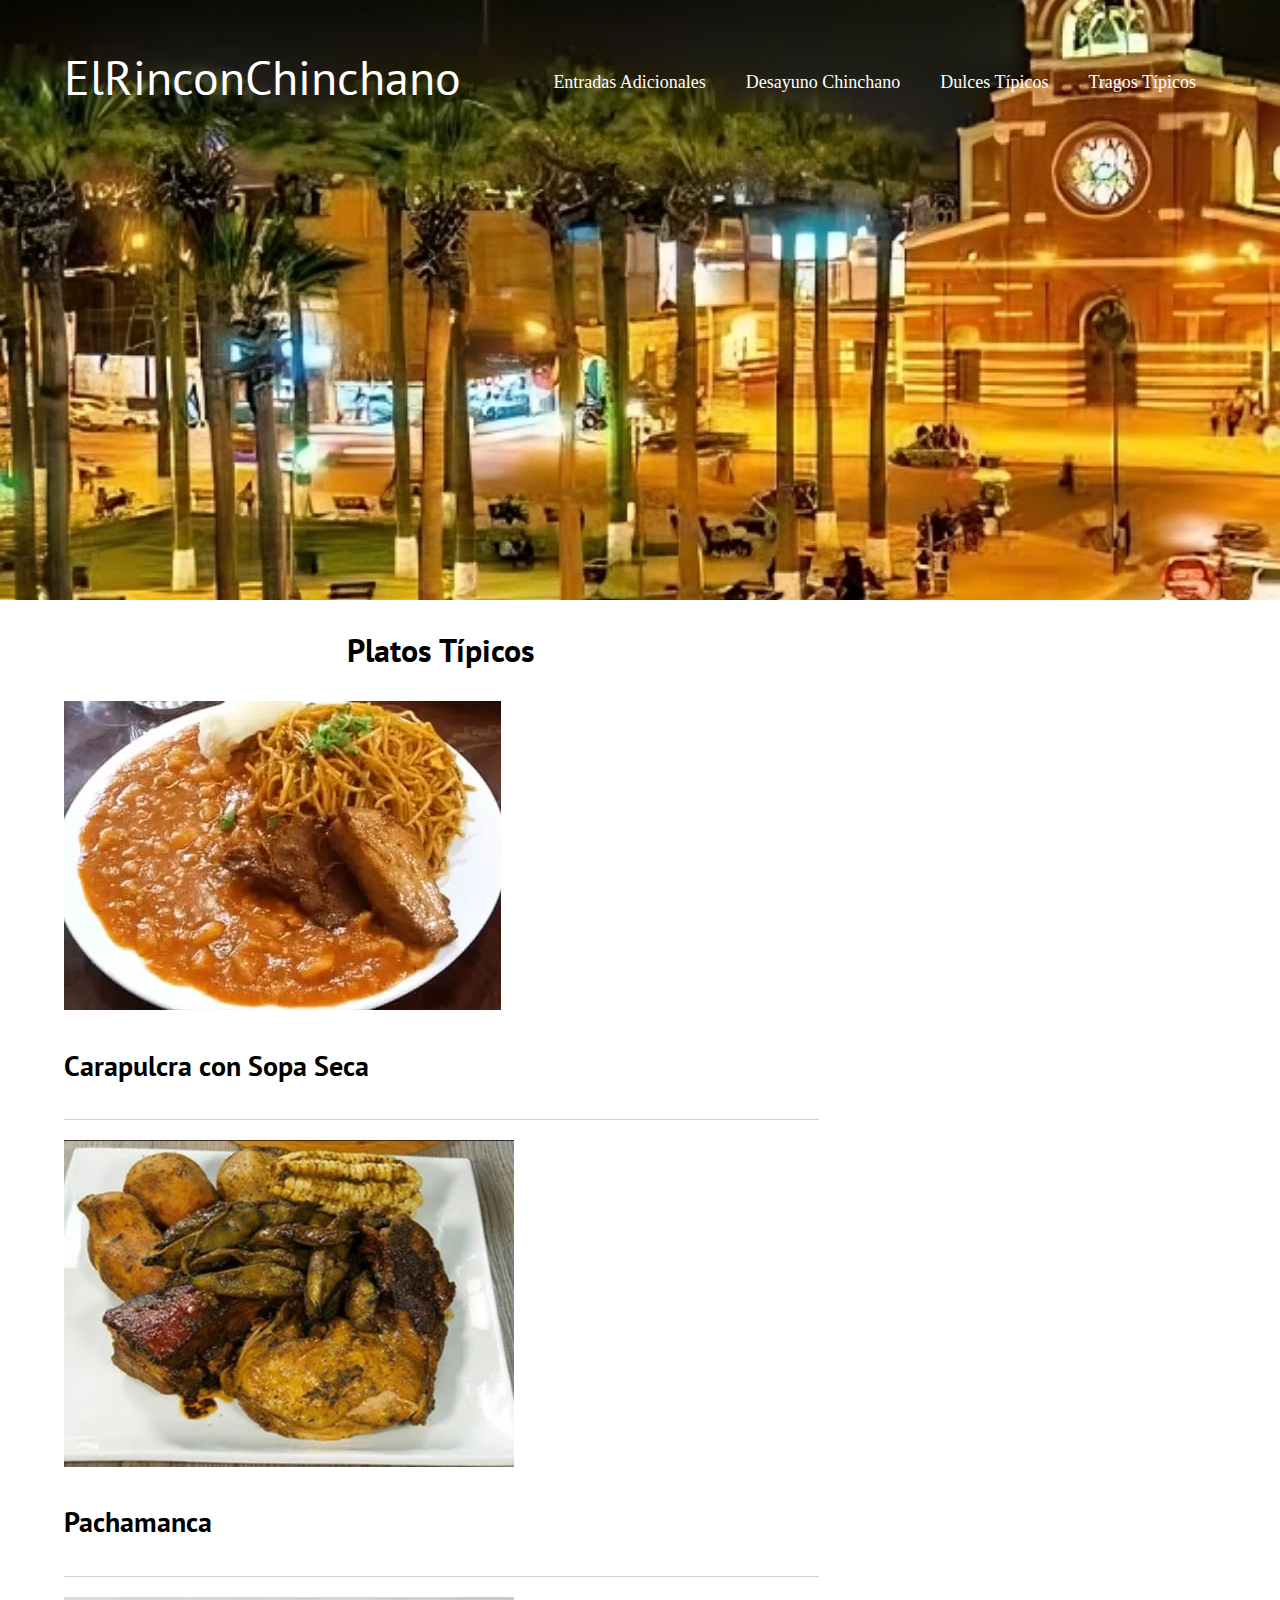
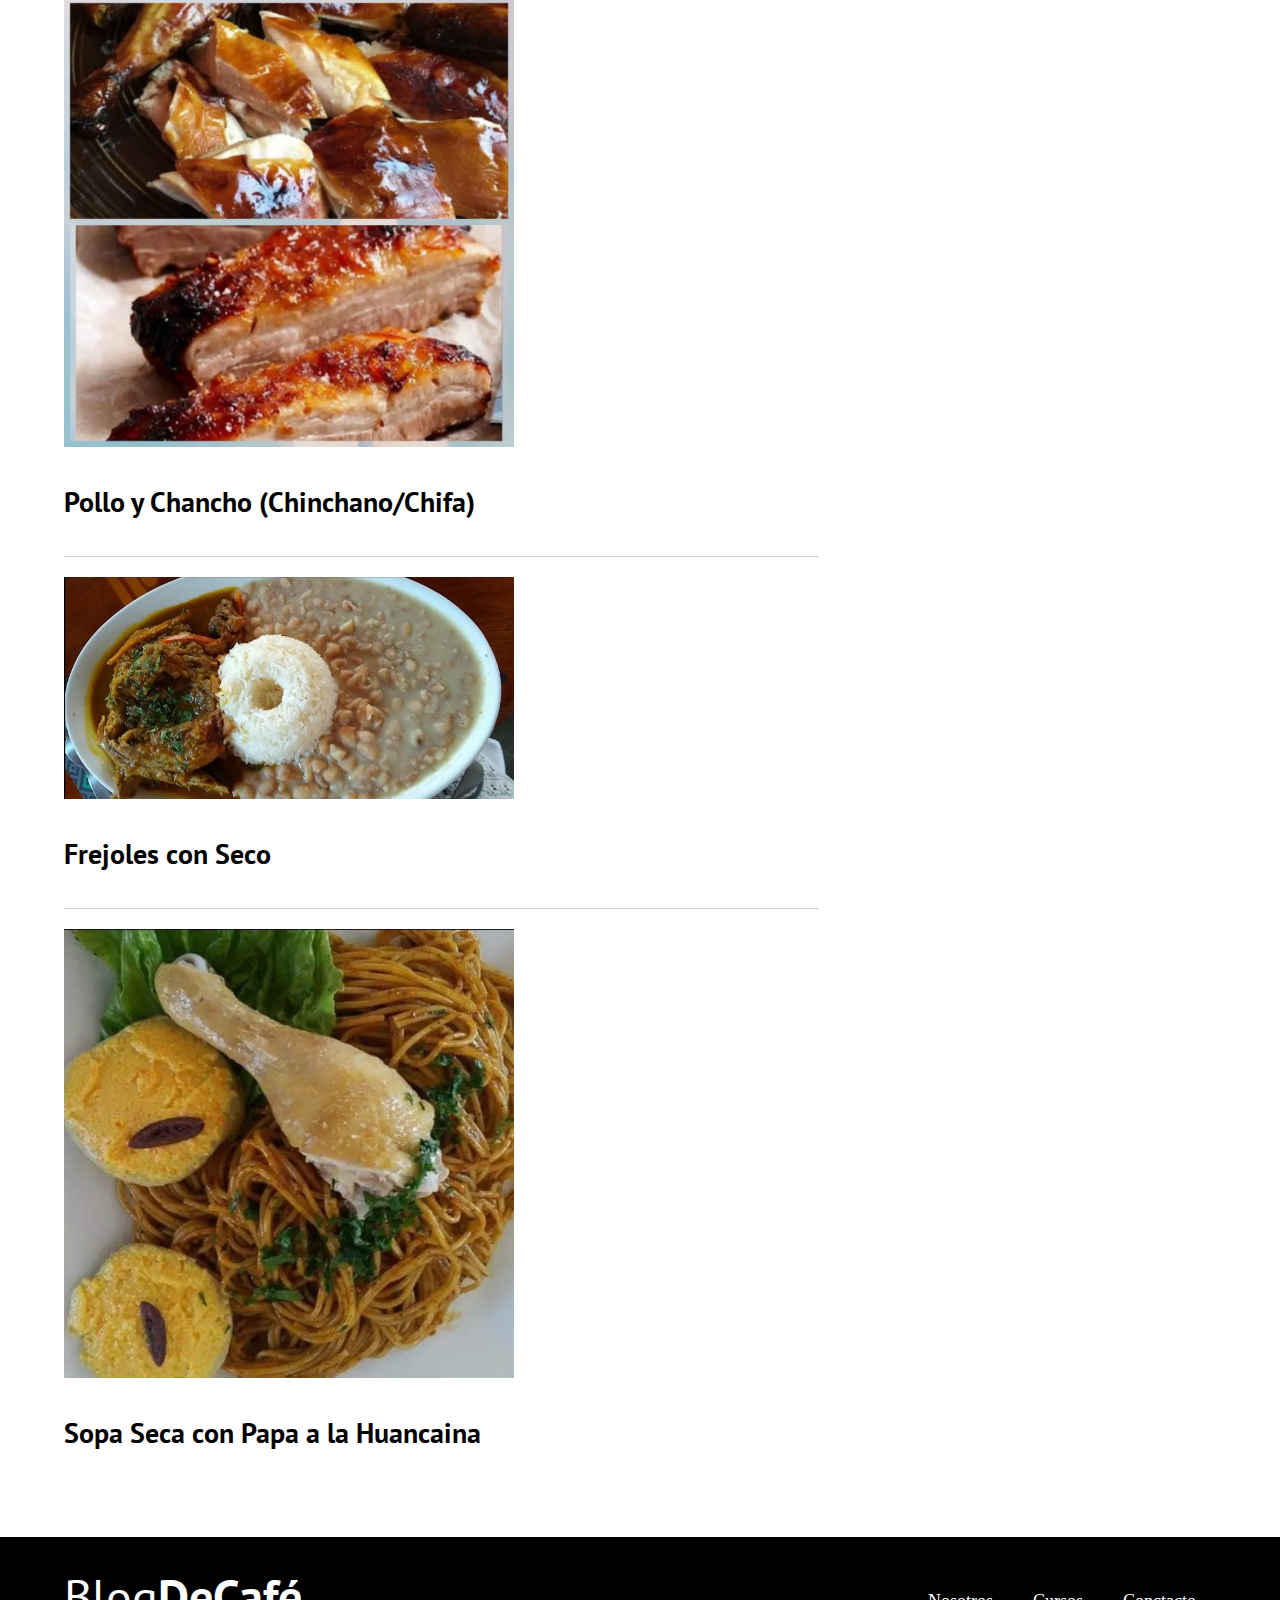
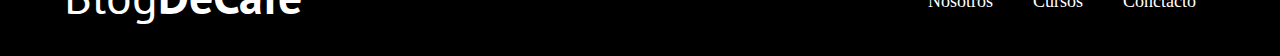
==== index.html @ baa53a36 "configuration site" ====
<!DOCTYPE html>
<html lang="en">
<head>
    <meta charset="UTF-8">
    <meta name="viewport" content="width=device-width, initial-scale=1.0">
    <link rel="prefetch" href="nosotros.html" as="document">

    <!-- Google Tag Manager -->
    <script>(function(w,d,s,l,i){w[l]=w[l]||[];w[l].push({'gtm.start':
    new Date().getTime(),event:'gtm.js'});var f=d.getElementsByTagName(s)[0],
    j=d.createElement(s),dl=l!='dataLayer'?'&l='+l:'';j.async=true;j.src=
    'https://www.googletagmanager.com/gtm.js?id='+i+dl;f.parentNode.insertBefore(j,f);
    })(window,document,'script','dataLayer','GTM-WQG2TFKZ');</script>
    <!-- End Google Tag Manager -->

    <!-- google fonts -->
    <link rel="preconnect" href="https://fonts.googleapis.com/css2?family=Open+Sans&family=PT+Sans:wght@400;700&family=Staatliches&display=swap" crossorigin="crossorigin" as="fonts">
    <link rel="preconnect" href="https://fonts.googleapis.com">
    <link rel="preconnect" href="https://fonts.gstatic.com" crossorigin>
    <link href="https://fonts.googleapis.com/css2?family=Open+Sans&family=PT+Sans:wght@400;700&family=Staatliches&display=swap" rel="stylesheet">
    
    <!-- normalize -->
    <link rel="preload" href="css/normalize.css" as="style">
    <link rel="stylesheet" href="css/normalize.css">
    
    <link rel="preload" href="css/style.css" as="style">
    <link rel="stylesheet" href="css/style.css">
    <title>ElRinconChinchano</title>
</head>
<body>
    <header class="header">
        <div class="contenedor">
            <div class="barra">

                <a href="index.html" class="logo">
                    <h1 class="logo__nombre centrar-texto no-margin">ElRinconChinchano</h1>
                </a>

                <div class="navegacion">
                    <a href="entradas.html" class="navegacion__enlace">Entradas Adicionales</a>
                    <a href="desayuno.html" class="navegacion__enlace">Desayuno Chinchano</a>
                    <a href="tipicos.html" class="navegacion__enlace">Dulces Típicos</a>
                    <a href="tragos.html" class="navegacion__enlace">Tragos Típicos</a>
                </div>
                
            </div>

        </div>
        
    </header>

    <div class="contenedor contenido-principal">
        <main class="blog">
            <h3 class="centrar-texto">Platos Típicos </h3>
            <article class="entrada">
                <div class="entrada__imagen">
                    <img src="img/carapulcra4_webp.webp" alt="imagen blog" loading="lazy">
                </div>
                <div class="entrada__contenido">
                    <h4>Carapulcra con Sopa Seca</h4>
                </div>
            </article>

            <article class="entrada">
                <div class="entrada__imagen">
                    <img src="img/pachamanca.jpg" alt="imagen blog" loading="lazy">
                </div>
                <div class="entrada__contenido">
                    <h4>Pachamanca</h4>
                </div>
            </article>

            <article class="entrada">
                <div class="entrada__imagen">
                    <img src="img/chancho-pollo-webp.webp" alt="imagen blog" loading="lazy">
                </div>
                <div class="entrada__contenido">
                    <h4>Pollo y Chancho (Chinchano/Chifa)</h4>
                </div>
            </article>

            <article class="entrada">
                <div class="entrada__imagen">
                    <img src="img/frejoles Seco.jpg" alt="imagen blog" loading="lazy">
                </div>
                <div class="entrada__contenido">
                    <h4>Frejoles con Seco</h4>
                </div>
            </article>

            <article class="entrada">
                <div class="entrada__imagen">
                    <img src="img/sopa-seca-webp.webp" alt="imagen blog" loading="lazy">
                </div>
                <div class="entrada__contenido">
                    <h4>Sopa Seca con Papa a la  Huancaina</h4>
                </div>
            </article>
           
        </main>
        
    </div>
    <footer class="footer">
        <div class="contenedor">
            <div class="barra">
                <a href="index.html" class="logo">
                    <h1 class="logo__nombre centrar-texto">  Blog<span class="logo__blog">DeCafé</span></h1>
                </a>

                <div class="navegacion">
                    <a href="nosotros.html" class="navegacion__enlace">Nosotros</a>
                    <a href="cursos.html" class="navegacion__enlace">Cursos</a>
                    <a href="contacto.html" class="navegacion__enlace">Conctacto</a>
                </div>
            </div>
        </div>    
    </footer>
   <!-- Google Tag Manager (noscript) -->
    <noscript><iframe src="https://www.googletagmanager.com/ns.html?id=GTM-WQG2TFKZ"
    height="0" width="0" style="display:none;visibility:hidden"></iframe></noscript>
    <!-- End Google Tag Manager (noscript) -->
</body>
</html>
---- css/style.css ----
:root
{
    --fuenteHeadings: 'PT Sans', sans-serif;
    --fuenteParrafos: 'Open Sans', sans-serif;
    --primario: #784D3C;
    --blanco:#ffffff;
    --negro:#000000;
    --gris:#D1D0D0;
}

html 
{
    box-sizing: border-box;
    font-size: 62.5%;          /* 1 rem  es 10 px */
}
  
  *, *:before, *:after 
{
    box-sizing: inherit;
}

p
{
    font-size: 1.8rem;
    font-family: Arial, Helvetica, sans-serif;
    line-height: 2;
}
  

/* Globales */

.contenedor
{
    max-width: 120rem;
    width: 90%;
    margin: 0 auto;
}

a
{
    text-decoration: none;
}

h1,h2,h3,h4
{
    font-family: var(--fuenteHeadings);
}

h1
{
    font-size: 4.8rem;
}


h2
{
    font-size: 4rem;
}

h3
{
    font-size: 3.2rem;
}


h4
{
    font-size: 2.8rem;
}

img
{
    max-width: 100%;
}

/* Utilidades */
.no-margin
{
    margin: 0;
}

.no-padding
{
    padding: 0;
}

.centrar-texto
{
    text-align: center;
}    
 
.lado-derecha
{
    text-align: left;
}

.header
{
    background-image: url(../img/chincha_transformed_1.jpeg);
    height: 60rem;
    background-size: cover;
    background-position: center center;
    padding-top: 5rem;
   

}

.header__texto
{
    text-align: center;
    color: var(--blanco);
    padding-top: 17rem;
    /* margin-top: 15rem; */
}

.desayuno
{
    margin-left: 5rem;
}


.logo
{
    color: var(--blanco);
}

.logo__nombre
{
    font-weight: 400;

}

.logo__blog
{
    font-weight: 700;

}

@media (min-width: 768px) 
{
     .barra
     {
        display: flex;
        justify-content: space-between;
        align-items: center;
     }
}

@media (min-width: 768px) 
{
    .navegacion
    {
        display: flex;
        /* justify-content: space-between; */
        gap: 2rem;
    }
    
}


.navegacion__enlace
{
    display: block;
    color: var(--blanco);
    font-size: 1.8rem;
    text-align: center;
    margin-top: 1rem;
 
    
}

@media (min-width: 768px) 
{
    .navegacion__enlace
    {
        margin-right: 2rem;
        /* flex-basis: calc(33.3% - 2rem); */
    }
}


.header_mensaje
{
    font-size: 1.8rem;
    padding-top: 2rem;
}


@media (min-width: 768px) 
{
    .contenido-principal
    {
        display: grid;
        grid-template-columns: 2fr 1fr;
        grid-gap: 2rem;
    } 
}

.entrada
{
    border-bottom: 1px solid var(--gris);
    margin-bottom: 2rem;
}

.entrada:last-child
{
    border-bottom: none;
    margin-bottom: 0;
}

@media (min-width: 768px) 
{
    .entrada__imagen img
    {
        max-width: 45rem;
       
    }

}



.boton
{
    display: block;
    font-family: var(--fuenteHeadings);
    font-size: 1.8rem;
    font-weight: 700;
    text-transform: uppercase;
    color: var(--blanco);
    text-align: center;
    padding: 1rem 2rem;
    margin: 2rem 0;
    border: none;

}

.boton:hover
{
    cursor: pointer;
}

@media (min-width: 768px) 
{
    .boton
    {
        display: inline-block;
        /* margin-left: 75%; */
    }
}



.boton-primario
{
    background-color: var(--negro);
}

.boton-secundario
{
    background-color: var(--primario);
}

.curso
{
    list-style: none;
    border-bottom: 2px solid var(--gris);
    margin-bottom: 2rem;
}

.curso:last-child
{
    border-bottom: none;
    margin-bottom: 0;
}

.curso__label
{
    font-family: var(--fuenteHeadings);
    font-weight: 700;
}

.curso__info
{
    font-weight: 400;
}

/* Footer */

.footer
{
    background-color: var(--negro);
    margin-top: 5rem
}

/* Nosotros */

@media (min-width: 768px) 
{
    .sobre--nosotros
    {
        /* display: grid;
        grid-template-columns: repeat(2, 1fr);
        column-gap: 2rem;
        padding-bottom: 2rem; */

        display: flex;
        justify-content: space-between;
    }
    
    .sobre--nosotros__imagen
    {
        flex: 0 0 calc(50% - 2rem);
    }

    .sobre--nosotros__texto
    {
        flex: 0 0 calc(50% - 2rem);
    }
}

@media (min-width: 768px) 
{
    .curso--widget
    {
        display: grid;
        grid-template-columns: 1fr 2fr;
        column-gap: 2rem;
        border-bottom: 2px solid var(--gris);
        padding-bottom: 2rem;
        margin-top: 2rem;
    } 

    .curso--widget:last-child
    {
        border-bottom: none;
    }
}

/* Contacto */

.contacto-bk
{
    background-image: url(../img/contacto.jpg);
    height: 40rem;
    background-repeat: no-repeat;
    background-size: cover;
}

/* Formulario */

.formulario
{
    margin: -5rem auto 0 auto;
    width: 95%;
    background-color: var(--blanco);
    padding: 5rem;
}

.campo
{
    display: flex;
    margin-bottom: 2rem;
}

.campo__label
{
    flex: 0 0 9rem;
    text-align: right;
    padding-right: 2rem;
}

.campo__field
{
    flex: 1;
}

.campo__field--textarea
{
    height: 20rem;
    width: 40rem;
}


 

/* @media (max-width: 768px) 
{
    .btn
    {
        width: 100%;
        flex: 1;
    }  
     
} */

.btn
{
    display: block;
    /* margin-left: auto; */
    width: 100%;
}

@media (min-width: 768px) 
{
    .boton
    {
        width: auto;
        margin-left: auto;
    } 
}
---- css/style.css ----
:root
{
    --fuenteHeadings: 'PT Sans', sans-serif;
    --fuenteParrafos: 'Open Sans', sans-serif;
    --primario: #784D3C;
    --blanco:#ffffff;
    --negro:#000000;
    --gris:#D1D0D0;
}

html 
{
    box-sizing: border-box;
    font-size: 62.5%;          /* 1 rem  es 10 px */
}
  
  *, *:before, *:after 
{
    box-sizing: inherit;
}

p
{
    font-size: 1.8rem;
    font-family: Arial, Helvetica, sans-serif;
    line-height: 2;
}
  

/* Globales */

.contenedor
{
    max-width: 120rem;
    width: 90%;
    margin: 0 auto;
}

a
{
    text-decoration: none;
}

h1,h2,h3,h4
{
    font-family: var(--fuenteHeadings);
}

h1
{
    font-size: 4.8rem;
}


h2
{
    font-size: 4rem;
}

h3
{
    font-size: 3.2rem;
}


h4
{
    font-size: 2.8rem;
}

img
{
    max-width: 100%;
}

/* Utilidades */
.no-margin
{
    margin: 0;
}

.no-padding
{
    padding: 0;
}

.centrar-texto
{
    text-align: center;
}    
 
.lado-derecha
{
    text-align: left;
}

.header
{
    background-image: url(../img/chincha_transformed_1.jpeg);
    height: 60rem;
    background-size: cover;
    background-position: center center;
    padding-top: 5rem;
   

}

.header__texto
{
    text-align: center;
    color: var(--blanco);
    padding-top: 17rem;
    /* margin-top: 15rem; */
}

.desayuno
{
    margin-left: 5rem;
}


.logo
{
    color: var(--blanco);
}

.logo__nombre
{
    font-weight: 400;

}

.logo__blog
{
    font-weight: 700;

}

@media (min-width: 768px) 
{
     .barra
     {
        display: flex;
        justify-content: space-between;
        align-items: center;
     }
}

@media (min-width: 768px) 
{
    .navegacion
    {
        display: flex;
        /* justify-content: space-between; */
        gap: 2rem;
    }
    
}


.navegacion__enlace
{
    display: block;
    color: var(--blanco);
    font-size: 1.8rem;
    text-align: center;
    margin-top: 1rem;
 
    
}

@media (min-width: 768px) 
{
    .navegacion__enlace
    {
        margin-right: 2rem;
        /* flex-basis: calc(33.3% - 2rem); */
    }
}


.header_mensaje
{
    font-size: 1.8rem;
    padding-top: 2rem;
}


@media (min-width: 768px) 
{
    .contenido-principal
    {
        display: grid;
        grid-template-columns: 2fr 1fr;
        grid-gap: 2rem;
    } 
}

.entrada
{
    border-bottom: 1px solid var(--gris);
    margin-bottom: 2rem;
}

.entrada:last-child
{
    border-bottom: none;
    margin-bottom: 0;
}

@media (min-width: 768px) 
{
    .entrada__imagen img
    {
        max-width: 45rem;
       
    }

}



.boton
{
    display: block;
    font-family: var(--fuenteHeadings);
    font-size: 1.8rem;
    font-weight: 700;
    text-transform: uppercase;
    color: var(--blanco);
    text-align: center;
    padding: 1rem 2rem;
    margin: 2rem 0;
    border: none;

}

.boton:hover
{
    cursor: pointer;
}

@media (min-width: 768px) 
{
    .boton
    {
        display: inline-block;
        /* margin-left: 75%; */
    }
}



.boton-primario
{
    background-color: var(--negro);
}

.boton-secundario
{
    background-color: var(--primario);
}

.curso
{
    list-style: none;
    border-bottom: 2px solid var(--gris);
    margin-bottom: 2rem;
}

.curso:last-child
{
    border-bottom: none;
    margin-bottom: 0;
}

.curso__label
{
    font-family: var(--fuenteHeadings);
    font-weight: 700;
}

.curso__info
{
    font-weight: 400;
}

/* Footer */

.footer
{
    background-color: var(--negro);
    margin-top: 5rem
}

/* Nosotros */

@media (min-width: 768px) 
{
    .sobre--nosotros
    {
        /* display: grid;
        grid-template-columns: repeat(2, 1fr);
        column-gap: 2rem;
        padding-bottom: 2rem; */

        display: flex;
        justify-content: space-between;
    }
    
    .sobre--nosotros__imagen
    {
        flex: 0 0 calc(50% - 2rem);
    }

    .sobre--nosotros__texto
    {
        flex: 0 0 calc(50% - 2rem);
    }
}

@media (min-width: 768px) 
{
    .curso--widget
    {
        display: grid;
        grid-template-columns: 1fr 2fr;
        column-gap: 2rem;
        border-bottom: 2px solid var(--gris);
        padding-bottom: 2rem;
        margin-top: 2rem;
    } 

    .curso--widget:last-child
    {
        border-bottom: none;
    }
}

/* Contacto */

.contacto-bk
{
    background-image: url(../img/contacto.jpg);
    height: 40rem;
    background-repeat: no-repeat;
    background-size: cover;
}

/* Formulario */

.formulario
{
    margin: -5rem auto 0 auto;
    width: 95%;
    background-color: var(--blanco);
    padding: 5rem;
}

.campo
{
    display: flex;
    margin-bottom: 2rem;
}

.campo__label
{
    flex: 0 0 9rem;
    text-align: right;
    padding-right: 2rem;
}

.campo__field
{
    flex: 1;
}

.campo__field--textarea
{
    height: 20rem;
    width: 40rem;
}


 

/* @media (max-width: 768px) 
{
    .btn
    {
        width: 100%;
        flex: 1;
    }  
     
} */

.btn
{
    display: block;
    /* margin-left: auto; */
    width: 100%;
}

@media (min-width: 768px) 
{
    .boton
    {
        width: auto;
        margin-left: auto;
    } 
}
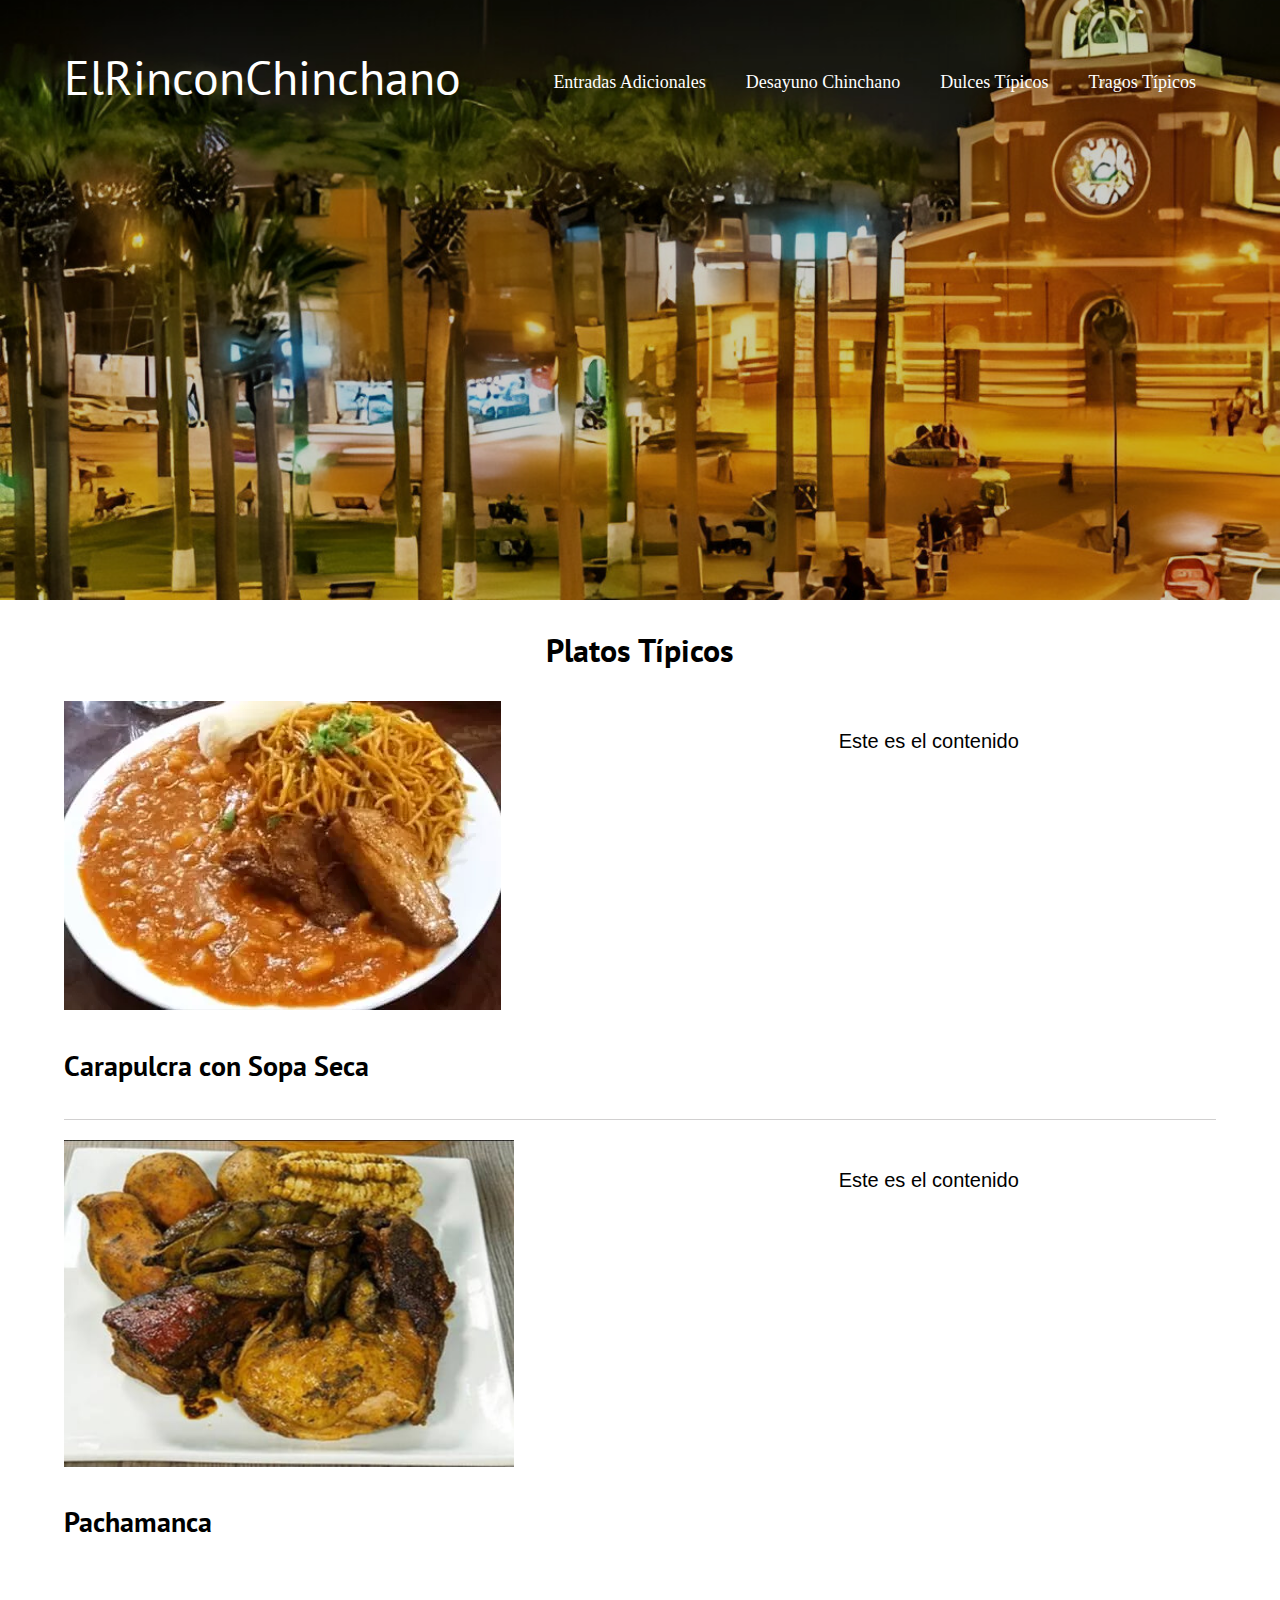
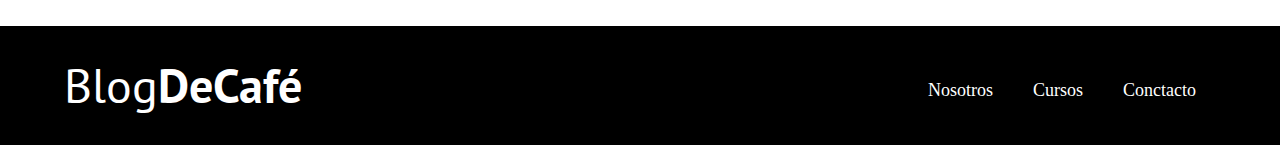
==== commit 64332ef9: "new structure" ====
--- a/index.html
+++ b/index.html
@@ -1,123 +1,169 @@
 <!DOCTYPE html>
 <html lang="en">
-<head>
-    <meta charset="UTF-8">
-    <meta name="viewport" content="width=device-width, initial-scale=1.0">
-    <link rel="prefetch" href="nosotros.html" as="document">
+  <head>
+    <meta charset="UTF-8" />
+    <meta name="viewport" content="width=device-width, initial-scale=1.0" />
+    <link rel="prefetch" href="nosotros.html" as="document" />
 
     <!-- Google Tag Manager -->
-    <script>(function(w,d,s,l,i){w[l]=w[l]||[];w[l].push({'gtm.start':
-    new Date().getTime(),event:'gtm.js'});var f=d.getElementsByTagName(s)[0],
-    j=d.createElement(s),dl=l!='dataLayer'?'&l='+l:'';j.async=true;j.src=
-    'https://www.googletagmanager.com/gtm.js?id='+i+dl;f.parentNode.insertBefore(j,f);
-    })(window,document,'script','dataLayer','GTM-WQG2TFKZ');</script>
+    <script>
+      (function (w, d, s, l, i) {
+        w[l] = w[l] || [];
+        w[l].push({ "gtm.start": new Date().getTime(), event: "gtm.js" });
+        var f = d.getElementsByTagName(s)[0],
+          j = d.createElement(s),
+          dl = l != "dataLayer" ? "&l=" + l : "";
+        j.async = true;
+        j.src = "https://www.googletagmanager.com/gtm.js?id=" + i + dl;
+        f.parentNode.insertBefore(j, f);
+      })(window, document, "script", "dataLayer", "GTM-WQG2TFKZ");
+    </script>
     <!-- End Google Tag Manager -->
 
     <!-- google fonts -->
-    <link rel="preconnect" href="https://fonts.googleapis.com/css2?family=Open+Sans&family=PT+Sans:wght@400;700&family=Staatliches&display=swap" crossorigin="crossorigin" as="fonts">
-    <link rel="preconnect" href="https://fonts.googleapis.com">
-    <link rel="preconnect" href="https://fonts.gstatic.com" crossorigin>
-    <link href="https://fonts.googleapis.com/css2?family=Open+Sans&family=PT+Sans:wght@400;700&family=Staatliches&display=swap" rel="stylesheet">
-    
+    <link
+      rel="preconnect"
+      href="https://fonts.googleapis.com/css2?family=Open+Sans&family=PT+Sans:wght@400;700&family=Staatliches&display=swap"
+      crossorigin="crossorigin"
+      as="fonts"
+    />
+    <link rel="preconnect" href="https://fonts.googleapis.com" />
+    <link rel="preconnect" href="https://fonts.gstatic.com" crossorigin />
+    <link
+      href="https://fonts.googleapis.com/css2?family=Open+Sans&family=PT+Sans:wght@400;700&family=Staatliches&display=swap"
+      rel="stylesheet"
+    />
+
     <!-- normalize -->
-    <link rel="preload" href="css/normalize.css" as="style">
-    <link rel="stylesheet" href="css/normalize.css">
-    
-    <link rel="preload" href="css/style.css" as="style">
-    <link rel="stylesheet" href="css/style.css">
+    <link rel="preload" href="css/normalize.css" as="style" />
+    <link rel="stylesheet" href="css/normalize.css" />
+
+    <link rel="preload" href="css/style.css" as="style" />
+    <link rel="stylesheet" href="css/style.css" />
     <title>ElRinconChinchano</title>
-</head>
-<body>
+  </head>
+  <body>
     <header class="header">
-        <div class="contenedor">
-            <div class="barra">
+      <div class="box-shadow"></div>
+      <div class="contenedor">
+        <div class="barra">
+          <a href="index.html" class="logo">
+            <h1 class="logo__nombre centrar-texto no-margin">
+              ElRinconChinchano
+            </h1>
+          </a>
 
-                <a href="index.html" class="logo">
-                    <h1 class="logo__nombre centrar-texto no-margin">ElRinconChinchano</h1>
-                </a>
-
-                <div class="navegacion">
-                    <a href="entradas.html" class="navegacion__enlace">Entradas Adicionales</a>
-                    <a href="desayuno.html" class="navegacion__enlace">Desayuno Chinchano</a>
-                    <a href="tipicos.html" class="navegacion__enlace">Dulces Típicos</a>
-                    <a href="tragos.html" class="navegacion__enlace">Tragos Típicos</a>
-                </div>
-                
-            </div>
-
+          <div class="navegacion">
+            <a href="entradas.html" class="navegacion__enlace"
+              >Entradas Adicionales</a
+            >
+            <a href="desayuno.html" class="navegacion__enlace"
+              >Desayuno Chinchano</a
+            >
+            <a href="tipicos.html" class="navegacion__enlace">Dulces Típicos</a>
+            <a href="tragos.html" class="navegacion__enlace">Tragos Típicos</a>
+          </div>
         </div>
-        
+      </div>
     </header>
 
-    <div class="contenedor contenido-principal">
-        <main class="blog">
-            <h3 class="centrar-texto">Platos Típicos </h3>
-            <article class="entrada">
-                <div class="entrada__imagen">
-                    <img src="img/carapulcra4_webp.webp" alt="imagen blog" loading="lazy">
-                </div>
-                <div class="entrada__contenido">
-                    <h4>Carapulcra con Sopa Seca</h4>
-                </div>
-            </article>
+    <h3 class="centrar-texto">Platos Típicos</h3>
+    <div class="contenedor">
+      <main class="blog">
+        <article class="entrada contenido-principal">
+          <div>
+            <div class="entrada__imagen">
+              <img
+                src="img/carapulcra4_webp.webp"
+                alt="imagen blog"
+                loading="lazy"
+              />
+            </div>
+            <div class="entrada__contenido">
+              <h4>Carapulcra con Sopa Seca</h4>
+            </div>
+          </div>
+          <div>
+            <p class="dish-content">Este es el contenido</p>
+          </div>
+        </article>
 
-            <article class="entrada">
-                <div class="entrada__imagen">
-                    <img src="img/pachamanca.jpg" alt="imagen blog" loading="lazy">
-                </div>
-                <div class="entrada__contenido">
-                    <h4>Pachamanca</h4>
-                </div>
-            </article>
+        <article class="entrada contenido-principal">
+          <div>
+            <div class="entrada__imagen">
+              <img src="img/pachamanca.jpg" alt="imagen blog" loading="lazy" />
+            </div>
+            <div class="entrada__contenido">
+              <h4>Pachamanca</h4>
+            </div>
+          </div>
+          <div>
+            <p class="dish-content">Este es el contenido</p>
+          </div>
+        </article>
 
-            <article class="entrada">
-                <div class="entrada__imagen">
-                    <img src="img/chancho-pollo-webp.webp" alt="imagen blog" loading="lazy">
-                </div>
-                <div class="entrada__contenido">
-                    <h4>Pollo y Chancho (Chinchano/Chifa)</h4>
-                </div>
-            </article>
+        <!-- <article class="entrada">
+          <div class="entrada__imagen">
+            <img
+              src="img/chancho-pollo-webp.webp"
+              alt="imagen blog"
+              loading="lazy"
+            />
+          </div>
+          <div class="entrada__contenido">
+            <h4>Pollo y Chancho (Chinchano/Chifa)</h4>
+          </div>
+        </article>
 
-            <article class="entrada">
-                <div class="entrada__imagen">
-                    <img src="img/frejoles Seco.jpg" alt="imagen blog" loading="lazy">
-                </div>
-                <div class="entrada__contenido">
-                    <h4>Frejoles con Seco</h4>
-                </div>
-            </article>
+        <article class="entrada">
+          <div class="entrada__imagen">
+            <img src="img/frejoles Seco.jpg" alt="imagen blog" loading="lazy" />
+          </div>
+          <div class="entrada__contenido">
+            <h4>Frejoles con Seco</h4>
+          </div>
+        </article>
 
-            <article class="entrada">
-                <div class="entrada__imagen">
-                    <img src="img/sopa-seca-webp.webp" alt="imagen blog" loading="lazy">
-                </div>
-                <div class="entrada__contenido">
-                    <h4>Sopa Seca con Papa a la  Huancaina</h4>
-                </div>
-            </article>
-           
-        </main>
-        
+        <article class="entrada">
+          <div class="entrada__imagen">
+            <img
+              src="img/sopa-seca-webp.webp"
+              alt="imagen blog"
+              loading="lazy"
+            />
+          </div>
+          <div class="entrada__contenido">
+            <h4>Sopa Seca con Papa a la Huancaina</h4>
+          </div>
+        </article> -->
+      </main>
     </div>
     <footer class="footer">
-        <div class="contenedor">
-            <div class="barra">
-                <a href="index.html" class="logo">
-                    <h1 class="logo__nombre centrar-texto">  Blog<span class="logo__blog">DeCafé</span></h1>
-                </a>
+      <div class="contenedor">
+        <div class="barra">
+          <a href="index.html" class="logo">
+            <h1 class="logo__nombre centrar-texto">
+              Blog<span class="logo__blog">DeCafé</span>
+            </h1>
+          </a>
 
-                <div class="navegacion">
-                    <a href="nosotros.html" class="navegacion__enlace">Nosotros</a>
-                    <a href="cursos.html" class="navegacion__enlace">Cursos</a>
-                    <a href="contacto.html" class="navegacion__enlace">Conctacto</a>
-                </div>
-            </div>
-        </div>    
+          <div class="navegacion">
+            <a href="nosotros.html" class="navegacion__enlace">Nosotros</a>
+            <a href="cursos.html" class="navegacion__enlace">Cursos</a>
+            <a href="contacto.html" class="navegacion__enlace">Conctacto</a>
+          </div>
+        </div>
+      </div>
     </footer>
-   <!-- Google Tag Manager (noscript) -->
-    <noscript><iframe src="https://www.googletagmanager.com/ns.html?id=GTM-WQG2TFKZ"
-    height="0" width="0" style="display:none;visibility:hidden"></iframe></noscript>
+    <!-- Google Tag Manager (noscript) -->
+    <noscript
+      ><iframe
+        src="https://www.googletagmanager.com/ns.html?id=GTM-WQG2TFKZ"
+        height="0"
+        width="0"
+        style="display: none; visibility: hidden"
+      ></iframe
+    ></noscript>
     <!-- End Google Tag Manager (noscript) -->
-</body>
-</html>+  </body>
+</html>
--- a/css/style.css
+++ b/css/style.css
@@ -1,388 +1,327 @@
-:root
-{
-    --fuenteHeadings: 'PT Sans', sans-serif;
-    --fuenteParrafos: 'Open Sans', sans-serif;
-    --primario: #784D3C;
-    --blanco:#ffffff;
-    --negro:#000000;
-    --gris:#D1D0D0;
-}
-
-html 
-{
-    box-sizing: border-box;
-    font-size: 62.5%;          /* 1 rem  es 10 px */
-}
-  
-  *, *:before, *:after 
-{
-    box-sizing: inherit;
-}
-
-p
-{
-    font-size: 1.8rem;
-    font-family: Arial, Helvetica, sans-serif;
-    line-height: 2;
-}
-  
+:root {
+  --fuenteHeadings: "PT Sans", sans-serif;
+  --fuenteParrafos: "Open Sans", sans-serif;
+  --primario: #784d3c;
+  --blanco: #ffffff;
+  --negro: #000000;
+  --gris: #d1d0d0;
+}
+
+html {
+  box-sizing: border-box;
+  font-size: 62.5%; /* 1 rem  es 10 px */
+}
+
+*,
+*:before,
+*:after {
+  box-sizing: inherit;
+}
+
+p {
+  font-size: 1.8rem;
+  font-family: Arial, Helvetica, sans-serif;
+  line-height: 2;
+}
 
 /* Globales */
 
-.contenedor
-{
-    max-width: 120rem;
-    width: 90%;
-    margin: 0 auto;
-}
-
-a
-{
-    text-decoration: none;
-}
-
-h1,h2,h3,h4
-{
-    font-family: var(--fuenteHeadings);
-}
-
-h1
-{
-    font-size: 4.8rem;
-}
-
-
-h2
-{
-    font-size: 4rem;
-}
-
-h3
-{
-    font-size: 3.2rem;
-}
-
-
-h4
-{
-    font-size: 2.8rem;
-}
-
-img
-{
-    max-width: 100%;
+.contenedor {
+  max-width: 120rem;
+  width: 90%;
+  margin: 0 auto;
+  position: relative;
+  z-index: 2;
+}
+
+a {
+  text-decoration: none;
+}
+
+h1,
+h2,
+h3,
+h4 {
+  font-family: var(--fuenteHeadings);
+}
+
+h1 {
+  font-size: 4.8rem;
+}
+
+h2 {
+  font-size: 4rem;
+}
+
+h3 {
+  font-size: 3.2rem;
+}
+
+h4 {
+  font-size: 2.8rem;
+}
+
+img {
+  max-width: 100%;
 }
 
 /* Utilidades */
-.no-margin
-{
-    margin: 0;
-}
-
-.no-padding
-{
-    padding: 0;
-}
-
-.centrar-texto
-{
-    text-align: center;
-}    
- 
-.lado-derecha
-{
-    text-align: left;
-}
-
-.header
-{
-    background-image: url(../img/chincha_transformed_1.jpeg);
-    height: 60rem;
-    background-size: cover;
-    background-position: center center;
-    padding-top: 5rem;
-   
-
-}
-
-.header__texto
-{
-    text-align: center;
-    color: var(--blanco);
-    padding-top: 17rem;
-    /* margin-top: 15rem; */
-}
-
-.desayuno
-{
-    margin-left: 5rem;
-}
-
-
-.logo
-{
-    color: var(--blanco);
-}
-
-.logo__nombre
-{
-    font-weight: 400;
-
-}
-
-.logo__blog
-{
-    font-weight: 700;
-
-}
-
-@media (min-width: 768px) 
-{
-     .barra
-     {
-        display: flex;
-        justify-content: space-between;
-        align-items: center;
-     }
-}
-
-@media (min-width: 768px) 
-{
-    .navegacion
-    {
-        display: flex;
-        /* justify-content: space-between; */
-        gap: 2rem;
-    }
-    
-}
-
-
-.navegacion__enlace
-{
-    display: block;
-    color: var(--blanco);
-    font-size: 1.8rem;
-    text-align: center;
-    margin-top: 1rem;
- 
-    
-}
-
-@media (min-width: 768px) 
-{
-    .navegacion__enlace
-    {
-        margin-right: 2rem;
-        /* flex-basis: calc(33.3% - 2rem); */
-    }
-}
-
-
-.header_mensaje
-{
-    font-size: 1.8rem;
-    padding-top: 2rem;
-}
-
-
-@media (min-width: 768px) 
-{
-    .contenido-principal
-    {
-        display: grid;
-        grid-template-columns: 2fr 1fr;
-        grid-gap: 2rem;
-    } 
-}
-
-.entrada
-{
-    border-bottom: 1px solid var(--gris);
-    margin-bottom: 2rem;
-}
-
-.entrada:last-child
-{
-    border-bottom: none;
-    margin-bottom: 0;
-}
-
-@media (min-width: 768px) 
-{
-    .entrada__imagen img
-    {
-        max-width: 45rem;
-       
-    }
-
-}
-
-
-
-.boton
-{
-    display: block;
-    font-family: var(--fuenteHeadings);
-    font-size: 1.8rem;
-    font-weight: 700;
-    text-transform: uppercase;
-    color: var(--blanco);
-    text-align: center;
-    padding: 1rem 2rem;
-    margin: 2rem 0;
-    border: none;
-
-}
-
-.boton:hover
-{
-    cursor: pointer;
-}
-
-@media (min-width: 768px) 
-{
-    .boton
-    {
-        display: inline-block;
-        /* margin-left: 75%; */
-    }
-}
-
-
-
-.boton-primario
-{
-    background-color: var(--negro);
-}
-
-.boton-secundario
-{
-    background-color: var(--primario);
-}
-
-.curso
-{
-    list-style: none;
-    border-bottom: 2px solid var(--gris);
-    margin-bottom: 2rem;
-}
-
-.curso:last-child
-{
-    border-bottom: none;
-    margin-bottom: 0;
-}
-
-.curso__label
-{
-    font-family: var(--fuenteHeadings);
-    font-weight: 700;
-}
-
-.curso__info
-{
-    font-weight: 400;
+.no-margin {
+  margin: 0;
+}
+
+.no-padding {
+  padding: 0;
+}
+
+.centrar-texto {
+  text-align: center;
+}
+
+.lado-derecha {
+  text-align: left;
+}
+
+.header {
+  background-image: url(../img/chincha_transformed_1200x672.jpeg);
+  height: 60rem;
+  background-size: cover;
+  background-position: center center;
+  padding-top: 5rem;
+  position: relative;
+}
+.box-shadow {
+  position: absolute;
+  left: 0;
+  right: 0;
+  top: 0;
+  bottom: 0;
+  opacity: 0.2;
+  background: black;
+  width: 100%;
+  height: 100%;
+}
+
+.header__texto {
+  text-align: center;
+  color: var(--blanco);
+  padding-top: 17rem;
+  /* margin-top: 15rem; */
+}
+
+.desayuno {
+  margin-left: 5rem;
+}
+
+.logo {
+  color: var(--blanco);
+}
+
+.logo__nombre {
+  font-weight: 400;
+}
+
+.logo__blog {
+  font-weight: 700;
+}
+
+@media (min-width: 768px) {
+  .barra {
+    display: flex;
+    justify-content: space-between;
+    align-items: center;
+  }
+}
+
+@media (min-width: 768px) {
+  .navegacion {
+    display: flex;
+    /* justify-content: space-between; */
+    gap: 2rem;
+  }
+}
+
+.navegacion__enlace {
+  display: block;
+  color: var(--blanco);
+  font-size: 1.8rem;
+  text-align: center;
+  margin-top: 1rem;
+}
+
+@media (min-width: 768px) {
+  .navegacion__enlace {
+    margin-right: 2rem;
+    /* flex-basis: calc(33.3% - 2rem); */
+  }
+}
+
+.header_mensaje {
+  font-size: 1.8rem;
+  padding-top: 2rem;
+}
+
+@media (min-width: 768px) {
+  .contenido-principal {
+    display: grid;
+    grid-template-columns: 2fr 1fr;
+    grid-gap: 2rem;
+  }
+}
+
+.entrada {
+  border-bottom: 1px solid var(--gris);
+  margin-bottom: 2rem;
+}
+
+.entrada:last-child {
+  border-bottom: none;
+  margin-bottom: 0;
+}
+
+.dish-content {
+  font-size: 20px;
+}
+
+@media (min-width: 768px) {
+  .entrada__imagen img {
+    max-width: 45rem;
+  }
+}
+
+.boton {
+  display: block;
+  font-family: var(--fuenteHeadings);
+  font-size: 1.8rem;
+  font-weight: 700;
+  text-transform: uppercase;
+  color: var(--blanco);
+  text-align: center;
+  padding: 1rem 2rem;
+  margin: 2rem 0;
+  border: none;
+}
+
+.boton:hover {
+  cursor: pointer;
+}
+
+@media (min-width: 768px) {
+  .boton {
+    display: inline-block;
+    /* margin-left: 75%; */
+  }
+}
+
+.boton-primario {
+  background-color: var(--negro);
+}
+
+.boton-secundario {
+  background-color: var(--primario);
+}
+
+.curso {
+  list-style: none;
+  border-bottom: 2px solid var(--gris);
+  margin-bottom: 2rem;
+}
+
+.curso:last-child {
+  border-bottom: none;
+  margin-bottom: 0;
+}
+
+.curso__label {
+  font-family: var(--fuenteHeadings);
+  font-weight: 700;
+}
+
+.curso__info {
+  font-weight: 400;
 }
 
 /* Footer */
 
-.footer
-{
-    background-color: var(--negro);
-    margin-top: 5rem
+.footer {
+  background-color: var(--negro);
+  margin-top: 5rem;
 }
 
 /* Nosotros */
 
-@media (min-width: 768px) 
-{
-    .sobre--nosotros
-    {
-        /* display: grid;
+@media (min-width: 768px) {
+  .sobre--nosotros {
+    /* display: grid;
         grid-template-columns: repeat(2, 1fr);
         column-gap: 2rem;
         padding-bottom: 2rem; */
 
-        display: flex;
-        justify-content: space-between;
-    }
-    
-    .sobre--nosotros__imagen
-    {
-        flex: 0 0 calc(50% - 2rem);
-    }
-
-    .sobre--nosotros__texto
-    {
-        flex: 0 0 calc(50% - 2rem);
-    }
-}
-
-@media (min-width: 768px) 
-{
-    .curso--widget
-    {
-        display: grid;
-        grid-template-columns: 1fr 2fr;
-        column-gap: 2rem;
-        border-bottom: 2px solid var(--gris);
-        padding-bottom: 2rem;
-        margin-top: 2rem;
-    } 
-
-    .curso--widget:last-child
-    {
-        border-bottom: none;
-    }
+    display: flex;
+    justify-content: space-between;
+  }
+
+  .sobre--nosotros__imagen {
+    flex: 0 0 calc(50% - 2rem);
+  }
+
+  .sobre--nosotros__texto {
+    flex: 0 0 calc(50% - 2rem);
+  }
+}
+
+@media (min-width: 768px) {
+  .curso--widget {
+    display: grid;
+    grid-template-columns: 1fr 2fr;
+    column-gap: 2rem;
+    border-bottom: 2px solid var(--gris);
+    padding-bottom: 2rem;
+    margin-top: 2rem;
+  }
+
+  .curso--widget:last-child {
+    border-bottom: none;
+  }
 }
 
 /* Contacto */
 
-.contacto-bk
-{
-    background-image: url(../img/contacto.jpg);
-    height: 40rem;
-    background-repeat: no-repeat;
-    background-size: cover;
+.contacto-bk {
+  background-image: url(../img/contacto.jpg);
+  height: 40rem;
+  background-repeat: no-repeat;
+  background-size: cover;
 }
 
 /* Formulario */
 
-.formulario
-{
-    margin: -5rem auto 0 auto;
-    width: 95%;
-    background-color: var(--blanco);
-    padding: 5rem;
-}
-
-.campo
-{
-    display: flex;
-    margin-bottom: 2rem;
-}
-
-.campo__label
-{
-    flex: 0 0 9rem;
-    text-align: right;
-    padding-right: 2rem;
-}
-
-.campo__field
-{
-    flex: 1;
-}
-
-.campo__field--textarea
-{
-    height: 20rem;
-    width: 40rem;
-}
-
-
- 
+.formulario {
+  margin: -5rem auto 0 auto;
+  width: 95%;
+  background-color: var(--blanco);
+  padding: 5rem;
+}
+
+.campo {
+  display: flex;
+  margin-bottom: 2rem;
+}
+
+.campo__label {
+  flex: 0 0 9rem;
+  text-align: right;
+  padding-right: 2rem;
+}
+
+.campo__field {
+  flex: 1;
+}
+
+.campo__field--textarea {
+  height: 20rem;
+  width: 40rem;
+}
 
 /* @media (max-width: 768px) 
 {
@@ -394,18 +333,15 @@
      
 } */
 
-.btn
-{
-    display: block;
-    /* margin-left: auto; */
-    width: 100%;
-}
-
-@media (min-width: 768px) 
-{
-    .boton
-    {
-        width: auto;
-        margin-left: auto;
-    } 
-}+.btn {
+  display: block;
+  /* margin-left: auto; */
+  width: 100%;
+}
+
+@media (min-width: 768px) {
+  .boton {
+    width: auto;
+    margin-left: auto;
+  }
+}
--- a/css/style.css
+++ b/css/style.css
@@ -1,388 +1,327 @@
-:root
-{
-    --fuenteHeadings: 'PT Sans', sans-serif;
-    --fuenteParrafos: 'Open Sans', sans-serif;
-    --primario: #784D3C;
-    --blanco:#ffffff;
-    --negro:#000000;
-    --gris:#D1D0D0;
-}
-
-html 
-{
-    box-sizing: border-box;
-    font-size: 62.5%;          /* 1 rem  es 10 px */
-}
-  
-  *, *:before, *:after 
-{
-    box-sizing: inherit;
-}
-
-p
-{
-    font-size: 1.8rem;
-    font-family: Arial, Helvetica, sans-serif;
-    line-height: 2;
-}
-  
+:root {
+  --fuenteHeadings: "PT Sans", sans-serif;
+  --fuenteParrafos: "Open Sans", sans-serif;
+  --primario: #784d3c;
+  --blanco: #ffffff;
+  --negro: #000000;
+  --gris: #d1d0d0;
+}
+
+html {
+  box-sizing: border-box;
+  font-size: 62.5%; /* 1 rem  es 10 px */
+}
+
+*,
+*:before,
+*:after {
+  box-sizing: inherit;
+}
+
+p {
+  font-size: 1.8rem;
+  font-family: Arial, Helvetica, sans-serif;
+  line-height: 2;
+}
 
 /* Globales */
 
-.contenedor
-{
-    max-width: 120rem;
-    width: 90%;
-    margin: 0 auto;
-}
-
-a
-{
-    text-decoration: none;
-}
-
-h1,h2,h3,h4
-{
-    font-family: var(--fuenteHeadings);
-}
-
-h1
-{
-    font-size: 4.8rem;
-}
-
-
-h2
-{
-    font-size: 4rem;
-}
-
-h3
-{
-    font-size: 3.2rem;
-}
-
-
-h4
-{
-    font-size: 2.8rem;
-}
-
-img
-{
-    max-width: 100%;
+.contenedor {
+  max-width: 120rem;
+  width: 90%;
+  margin: 0 auto;
+  position: relative;
+  z-index: 2;
+}
+
+a {
+  text-decoration: none;
+}
+
+h1,
+h2,
+h3,
+h4 {
+  font-family: var(--fuenteHeadings);
+}
+
+h1 {
+  font-size: 4.8rem;
+}
+
+h2 {
+  font-size: 4rem;
+}
+
+h3 {
+  font-size: 3.2rem;
+}
+
+h4 {
+  font-size: 2.8rem;
+}
+
+img {
+  max-width: 100%;
 }
 
 /* Utilidades */
-.no-margin
-{
-    margin: 0;
-}
-
-.no-padding
-{
-    padding: 0;
-}
-
-.centrar-texto
-{
-    text-align: center;
-}    
- 
-.lado-derecha
-{
-    text-align: left;
-}
-
-.header
-{
-    background-image: url(../img/chincha_transformed_1.jpeg);
-    height: 60rem;
-    background-size: cover;
-    background-position: center center;
-    padding-top: 5rem;
-   
-
-}
-
-.header__texto
-{
-    text-align: center;
-    color: var(--blanco);
-    padding-top: 17rem;
-    /* margin-top: 15rem; */
-}
-
-.desayuno
-{
-    margin-left: 5rem;
-}
-
-
-.logo
-{
-    color: var(--blanco);
-}
-
-.logo__nombre
-{
-    font-weight: 400;
-
-}
-
-.logo__blog
-{
-    font-weight: 700;
-
-}
-
-@media (min-width: 768px) 
-{
-     .barra
-     {
-        display: flex;
-        justify-content: space-between;
-        align-items: center;
-     }
-}
-
-@media (min-width: 768px) 
-{
-    .navegacion
-    {
-        display: flex;
-        /* justify-content: space-between; */
-        gap: 2rem;
-    }
-    
-}
-
-
-.navegacion__enlace
-{
-    display: block;
-    color: var(--blanco);
-    font-size: 1.8rem;
-    text-align: center;
-    margin-top: 1rem;
- 
-    
-}
-
-@media (min-width: 768px) 
-{
-    .navegacion__enlace
-    {
-        margin-right: 2rem;
-        /* flex-basis: calc(33.3% - 2rem); */
-    }
-}
-
-
-.header_mensaje
-{
-    font-size: 1.8rem;
-    padding-top: 2rem;
-}
-
-
-@media (min-width: 768px) 
-{
-    .contenido-principal
-    {
-        display: grid;
-        grid-template-columns: 2fr 1fr;
-        grid-gap: 2rem;
-    } 
-}
-
-.entrada
-{
-    border-bottom: 1px solid var(--gris);
-    margin-bottom: 2rem;
-}
-
-.entrada:last-child
-{
-    border-bottom: none;
-    margin-bottom: 0;
-}
-
-@media (min-width: 768px) 
-{
-    .entrada__imagen img
-    {
-        max-width: 45rem;
-       
-    }
-
-}
-
-
-
-.boton
-{
-    display: block;
-    font-family: var(--fuenteHeadings);
-    font-size: 1.8rem;
-    font-weight: 700;
-    text-transform: uppercase;
-    color: var(--blanco);
-    text-align: center;
-    padding: 1rem 2rem;
-    margin: 2rem 0;
-    border: none;
-
-}
-
-.boton:hover
-{
-    cursor: pointer;
-}
-
-@media (min-width: 768px) 
-{
-    .boton
-    {
-        display: inline-block;
-        /* margin-left: 75%; */
-    }
-}
-
-
-
-.boton-primario
-{
-    background-color: var(--negro);
-}
-
-.boton-secundario
-{
-    background-color: var(--primario);
-}
-
-.curso
-{
-    list-style: none;
-    border-bottom: 2px solid var(--gris);
-    margin-bottom: 2rem;
-}
-
-.curso:last-child
-{
-    border-bottom: none;
-    margin-bottom: 0;
-}
-
-.curso__label
-{
-    font-family: var(--fuenteHeadings);
-    font-weight: 700;
-}
-
-.curso__info
-{
-    font-weight: 400;
+.no-margin {
+  margin: 0;
+}
+
+.no-padding {
+  padding: 0;
+}
+
+.centrar-texto {
+  text-align: center;
+}
+
+.lado-derecha {
+  text-align: left;
+}
+
+.header {
+  background-image: url(../img/chincha_transformed_1200x672.jpeg);
+  height: 60rem;
+  background-size: cover;
+  background-position: center center;
+  padding-top: 5rem;
+  position: relative;
+}
+.box-shadow {
+  position: absolute;
+  left: 0;
+  right: 0;
+  top: 0;
+  bottom: 0;
+  opacity: 0.2;
+  background: black;
+  width: 100%;
+  height: 100%;
+}
+
+.header__texto {
+  text-align: center;
+  color: var(--blanco);
+  padding-top: 17rem;
+  /* margin-top: 15rem; */
+}
+
+.desayuno {
+  margin-left: 5rem;
+}
+
+.logo {
+  color: var(--blanco);
+}
+
+.logo__nombre {
+  font-weight: 400;
+}
+
+.logo__blog {
+  font-weight: 700;
+}
+
+@media (min-width: 768px) {
+  .barra {
+    display: flex;
+    justify-content: space-between;
+    align-items: center;
+  }
+}
+
+@media (min-width: 768px) {
+  .navegacion {
+    display: flex;
+    /* justify-content: space-between; */
+    gap: 2rem;
+  }
+}
+
+.navegacion__enlace {
+  display: block;
+  color: var(--blanco);
+  font-size: 1.8rem;
+  text-align: center;
+  margin-top: 1rem;
+}
+
+@media (min-width: 768px) {
+  .navegacion__enlace {
+    margin-right: 2rem;
+    /* flex-basis: calc(33.3% - 2rem); */
+  }
+}
+
+.header_mensaje {
+  font-size: 1.8rem;
+  padding-top: 2rem;
+}
+
+@media (min-width: 768px) {
+  .contenido-principal {
+    display: grid;
+    grid-template-columns: 2fr 1fr;
+    grid-gap: 2rem;
+  }
+}
+
+.entrada {
+  border-bottom: 1px solid var(--gris);
+  margin-bottom: 2rem;
+}
+
+.entrada:last-child {
+  border-bottom: none;
+  margin-bottom: 0;
+}
+
+.dish-content {
+  font-size: 20px;
+}
+
+@media (min-width: 768px) {
+  .entrada__imagen img {
+    max-width: 45rem;
+  }
+}
+
+.boton {
+  display: block;
+  font-family: var(--fuenteHeadings);
+  font-size: 1.8rem;
+  font-weight: 700;
+  text-transform: uppercase;
+  color: var(--blanco);
+  text-align: center;
+  padding: 1rem 2rem;
+  margin: 2rem 0;
+  border: none;
+}
+
+.boton:hover {
+  cursor: pointer;
+}
+
+@media (min-width: 768px) {
+  .boton {
+    display: inline-block;
+    /* margin-left: 75%; */
+  }
+}
+
+.boton-primario {
+  background-color: var(--negro);
+}
+
+.boton-secundario {
+  background-color: var(--primario);
+}
+
+.curso {
+  list-style: none;
+  border-bottom: 2px solid var(--gris);
+  margin-bottom: 2rem;
+}
+
+.curso:last-child {
+  border-bottom: none;
+  margin-bottom: 0;
+}
+
+.curso__label {
+  font-family: var(--fuenteHeadings);
+  font-weight: 700;
+}
+
+.curso__info {
+  font-weight: 400;
 }
 
 /* Footer */
 
-.footer
-{
-    background-color: var(--negro);
-    margin-top: 5rem
+.footer {
+  background-color: var(--negro);
+  margin-top: 5rem;
 }
 
 /* Nosotros */
 
-@media (min-width: 768px) 
-{
-    .sobre--nosotros
-    {
-        /* display: grid;
+@media (min-width: 768px) {
+  .sobre--nosotros {
+    /* display: grid;
         grid-template-columns: repeat(2, 1fr);
         column-gap: 2rem;
         padding-bottom: 2rem; */
 
-        display: flex;
-        justify-content: space-between;
-    }
-    
-    .sobre--nosotros__imagen
-    {
-        flex: 0 0 calc(50% - 2rem);
-    }
-
-    .sobre--nosotros__texto
-    {
-        flex: 0 0 calc(50% - 2rem);
-    }
-}
-
-@media (min-width: 768px) 
-{
-    .curso--widget
-    {
-        display: grid;
-        grid-template-columns: 1fr 2fr;
-        column-gap: 2rem;
-        border-bottom: 2px solid var(--gris);
-        padding-bottom: 2rem;
-        margin-top: 2rem;
-    } 
-
-    .curso--widget:last-child
-    {
-        border-bottom: none;
-    }
+    display: flex;
+    justify-content: space-between;
+  }
+
+  .sobre--nosotros__imagen {
+    flex: 0 0 calc(50% - 2rem);
+  }
+
+  .sobre--nosotros__texto {
+    flex: 0 0 calc(50% - 2rem);
+  }
+}
+
+@media (min-width: 768px) {
+  .curso--widget {
+    display: grid;
+    grid-template-columns: 1fr 2fr;
+    column-gap: 2rem;
+    border-bottom: 2px solid var(--gris);
+    padding-bottom: 2rem;
+    margin-top: 2rem;
+  }
+
+  .curso--widget:last-child {
+    border-bottom: none;
+  }
 }
 
 /* Contacto */
 
-.contacto-bk
-{
-    background-image: url(../img/contacto.jpg);
-    height: 40rem;
-    background-repeat: no-repeat;
-    background-size: cover;
+.contacto-bk {
+  background-image: url(../img/contacto.jpg);
+  height: 40rem;
+  background-repeat: no-repeat;
+  background-size: cover;
 }
 
 /* Formulario */
 
-.formulario
-{
-    margin: -5rem auto 0 auto;
-    width: 95%;
-    background-color: var(--blanco);
-    padding: 5rem;
-}
-
-.campo
-{
-    display: flex;
-    margin-bottom: 2rem;
-}
-
-.campo__label
-{
-    flex: 0 0 9rem;
-    text-align: right;
-    padding-right: 2rem;
-}
-
-.campo__field
-{
-    flex: 1;
-}
-
-.campo__field--textarea
-{
-    height: 20rem;
-    width: 40rem;
-}
-
-
- 
+.formulario {
+  margin: -5rem auto 0 auto;
+  width: 95%;
+  background-color: var(--blanco);
+  padding: 5rem;
+}
+
+.campo {
+  display: flex;
+  margin-bottom: 2rem;
+}
+
+.campo__label {
+  flex: 0 0 9rem;
+  text-align: right;
+  padding-right: 2rem;
+}
+
+.campo__field {
+  flex: 1;
+}
+
+.campo__field--textarea {
+  height: 20rem;
+  width: 40rem;
+}
 
 /* @media (max-width: 768px) 
 {
@@ -394,18 +333,15 @@
      
 } */
 
-.btn
-{
-    display: block;
-    /* margin-left: auto; */
-    width: 100%;
-}
-
-@media (min-width: 768px) 
-{
-    .boton
-    {
-        width: auto;
-        margin-left: auto;
-    } 
-}+.btn {
+  display: block;
+  /* margin-left: auto; */
+  width: 100%;
+}
+
+@media (min-width: 768px) {
+  .boton {
+    width: auto;
+    margin-left: auto;
+  }
+}
